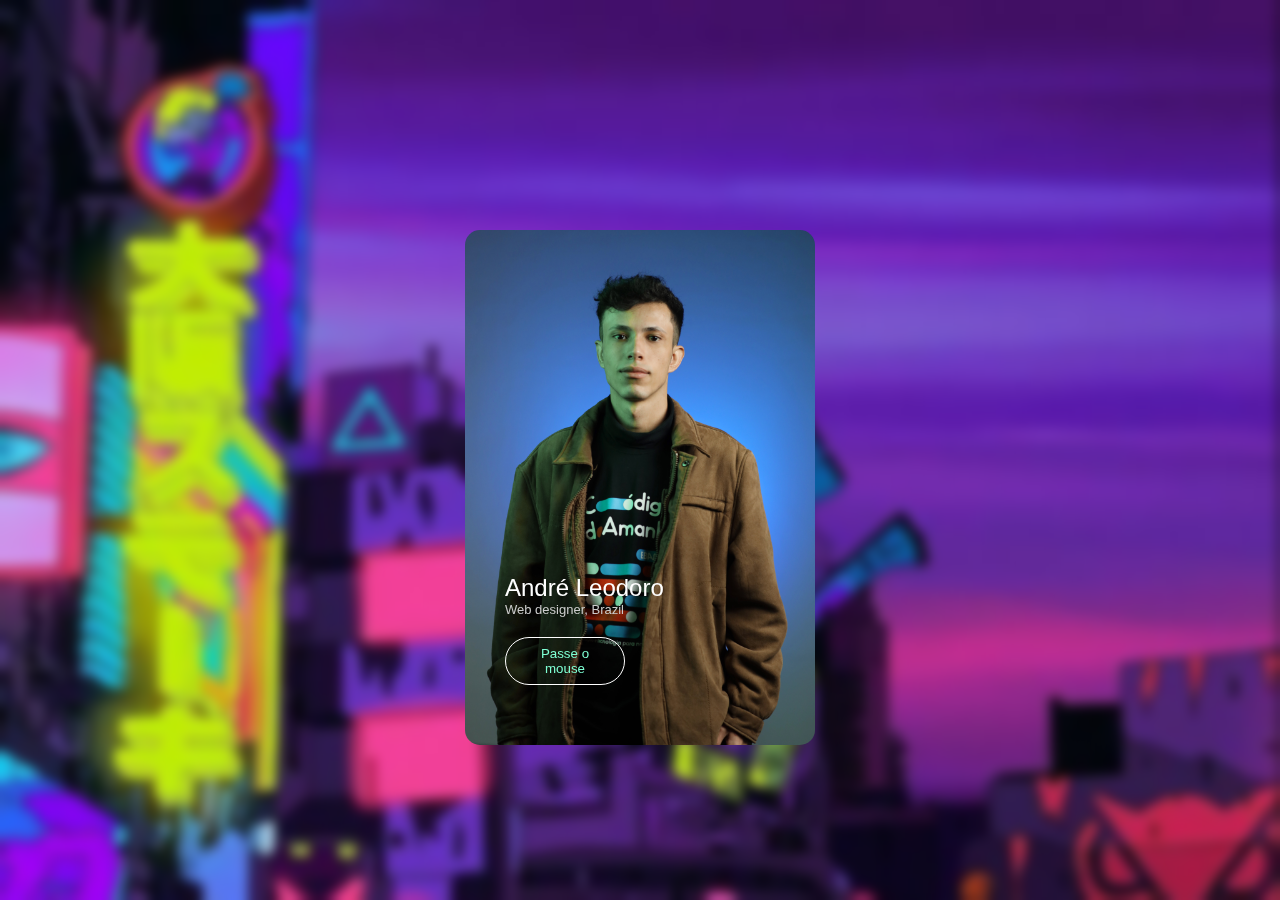
==== pages/index.html @ e3b78909 "Feita correção das pastas raiz, onde foi adicionado uma  pasta mae com nome de pages e todo conteudo" ====
<!DOCTYPE html>
<html lang="pt-br">

<head>
    <meta charset="UTF-8">
    <meta http-equiv="X-UA-Compatible" content="IE=edge">
    <meta name="viewport" content="width=device-width, initial-scale=1.0">
    <title>profile card</title>
    <link rel="stylesheet" href="style.css">
</head>

<body>
    <main class="container">
        <section class="card">
            <div class="card-inner">
                <div class="front">
                    <h2>André Leodoro</h2>
                    <p>Web designer, Brazil</p>
                    <button>Passe o mouse</button>
                </div>
                <div class="back">
                    <img src="/Imagens/maozinha.png">
                    <h1>André <span> Leodoro</span></h1>
                    <p>Me conheça um pouco mais<span> clique nos botões a baixo</span>
                    </p>
                    <div class="row">
                        <a class="col" href="">
                            <h2>Hobbies</h2>
                        </a>
                        <a class="col" href="">
                            <h2>Atividades</h2>
                        </a>
                        <a class="col" href="./SobreMim/sobremim.html">
                            <h2>Sobre</h2>
                        </a>
                    </div>
                    <div class="sociais">
                        <div class="row">
                            <button>Seguir</button>
                            <a href="#"><img src="/Imagens/instragram.png" alt="Logo do instagram"></a>
                            <a href="https://github.com/aleodoro93"><img id="git" src="/Imagens/githublogo.png" alt="Logo github gatinho"></a>
                        </div>
                    </div>

                </div>
            </div>
        </section>
    </main>
</body>

</html>
---- pages/style.css ----
* {
    margin: 0;
    padding: 0;
    font-family: 'Poppins', sans-serif;
    box-sizing: border-box;
}

body{
    background-image: url(/Imagens/carro.jpg);
    backdrop-filter: blur(6px);
    background-size: cover;
    


}
.container {
    width: 100%;
    min-height: 100vh;
    
    padding: 10px;
}

.card {
    width: 350px;
    height: 515px;
    margin: 220px auto 0;
    

}

.card-inner {

    width: 100%;
    height: 100%;
    position: relative;
    transition: transform 1s;
    transform-style: preserve-3d;

}

.front, .back {
    width: 100%;
    height: 100%;
    border-radius: 15px;
    position: absolute;
    backface-visibility: hidden;
    
}


.front {
    background: url(/Imagens/eu\ andre.JPG);
    background-size: cover;
    background-position: center;
    padding: 60px 40px;
    display: flex;
    flex-direction: column;
    justify-content: flex-end;
    color: #fff;

}

.front h2 {
    font-weight: 500;
}

.front p {
    color: #ccc;
    font-size: 13px;

}

.front button {
    width: 120px;
    border: 1px solid #fff;
    background: transparent;
    border-radius: 50px;
    padding: 8px 20px;
    cursor: pointer;
    margin-top: 20px;
    color: aquamarine;
}

.back {
    background: #fff;
    color: #333;
    padding: 20px 40px;
    transform: rotateY(180deg);
}

.back h1 {
    font-size: 50px;
    line-height: 45px;
    margin-bottom: 10px;

}

.back h1 span {
    font-weight: 400;

}

.back p {
    font-size: 14px;
    line-height: 17px;
}

.back p span {
    font-weight: 700;
}

.back img {
    width: 100px;
}

.row {
 display: flex;
 align-items: center;
 margin: 5px;   
}

.col {
    flex: 1;
    text-align: center;
    color: #555;
    font-size: 15px;
    margin: 50px 1px;

}

.col h2 {
    font-size: 15px;

}

.back button {
    background: #0062ad;
    color: #fff;
    border: 0;
    outline: 0;
    padding: 10px 15px;
    border-radius: 30px;
    font-size: 14px;
    margin: 5px 5px;
    align-items: center;
    justify-content:center;
    box-shadow:0 8px 10px rgba(12, 112, 155, 0.3);
}

.sociais a {

    width: 40px;
    height: 40px;
    border-radius: 50%;
    box-shadow: 0 5px rgba(9, 176, 218, 0.133);
    display: flex;
    align-items: center;
    justify-content: center;
    margin: 2px 26px;
    

}

.back a img {
    width: 60%;

}

#git {
    width: 90%;
}

.card:hover .card-inner {
    transform: rotateY(180deg)

}
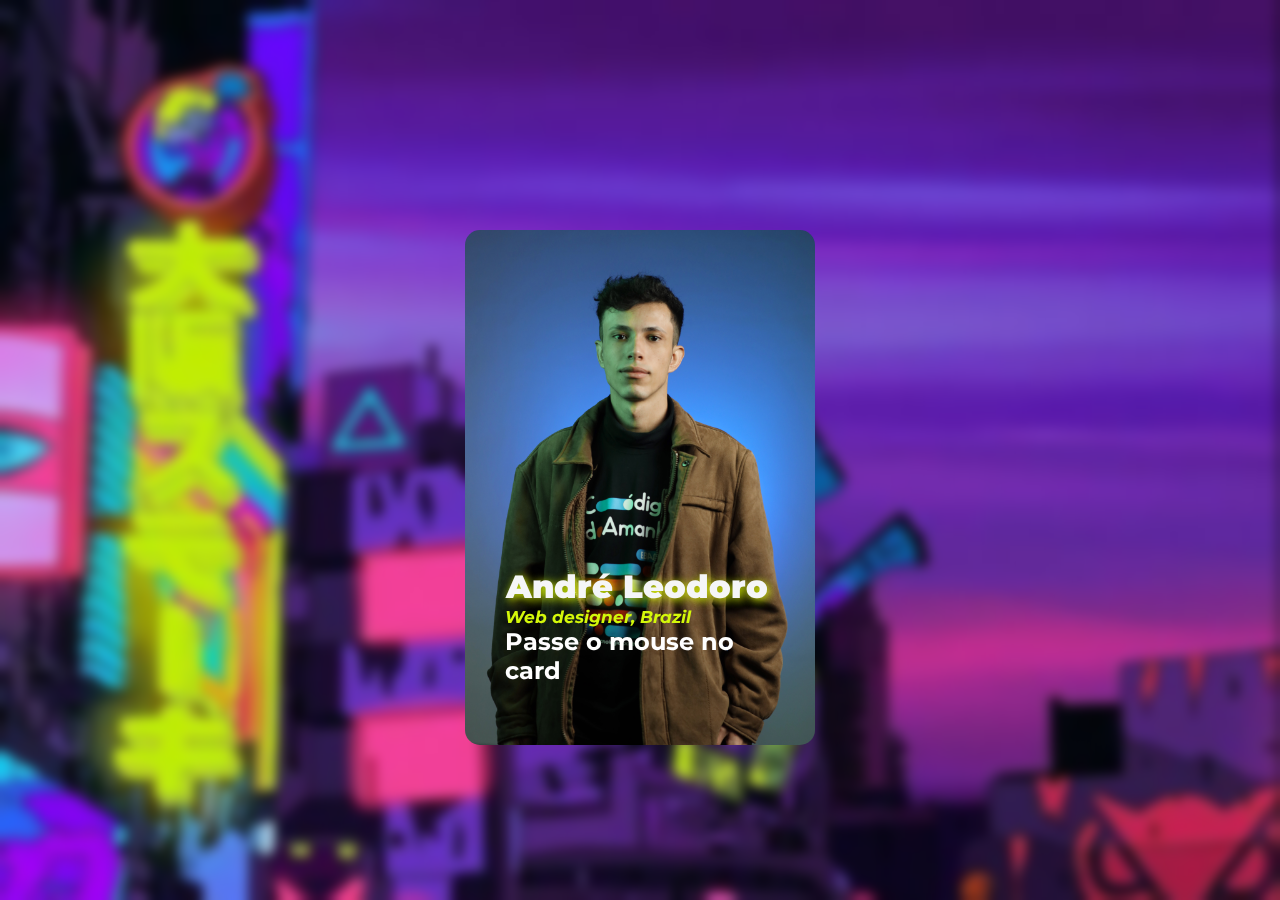
==== commit 75249e29: "Feita pagina para contato com form, estilizada por completo" ====
--- a/pages/index.html
+++ b/pages/index.html
@@ -6,39 +6,46 @@
     <meta http-equiv="X-UA-Compatible" content="IE=edge">
     <meta name="viewport" content="width=device-width, initial-scale=1.0">
     <title>profile card</title>
+    <link rel="preconnect" href="https://fonts.googleapis.com">
+    <link rel="preconnect" href="https://fonts.gstatic.com" crossorigin>
+    <link href="https://fonts.googleapis.com/css2?family=Montserrat:wght@200&display=swap" rel="stylesheet">
     <link rel="stylesheet" href="style.css">
+
+
 </head>
 
 <body>
+
+
     <main class="container">
         <section class="card">
             <div class="card-inner">
                 <div class="front">
-                    <h2>André Leodoro</h2>
+                    <h1>André Leodoro</h1>
                     <p>Web designer, Brazil</p>
-                    <button>Passe o mouse</button>
+                    <h2>Passe o mouse no card</h2>
                 </div>
                 <div class="back">
-                    <img src="/Imagens/maozinha.png">
+                    <img src="./Imagens/maozinha.png">
                     <h1>André <span> Leodoro</span></h1>
-                    <p>Me conheça um pouco mais<span> clique nos botões a baixo</span>
-                    </p>
-                    <div class="row">
-                        <a class="col" href="">
+                    <p><span>Me conheça um pouco mais clique nos botões a baixo</span></p>
+                    <nav class="ancoras">
+                        <a href="./Hobbies/Hobbies.html">
                             <h2>Hobbies</h2>
                         </a>
-                        <a class="col" href="">
-                            <h2>Atividades</h2>
+                        <a href="./contato/contato.html">
+                            <h2>Contato</h2>
                         </a>
-                        <a class="col" href="./SobreMim/sobremim.html">
+                        <a href="./SobreMim/sobremim.html">
                             <h2>Sobre</h2>
                         </a>
-                    </div>
+                    </nav>
                     <div class="sociais">
-                        <div class="row">
-                            <button>Seguir</button>
-                            <a href="#"><img src="/Imagens/instragram.png" alt="Logo do instagram"></a>
-                            <a href="https://github.com/aleodoro93"><img id="git" src="/Imagens/githublogo.png" alt="Logo github gatinho"></a>
+                        <div class="pages">
+                            <a href="https://www.instagram.com/andrelleodoro/"><button>Seguir</button></a>
+                            <a href="https://www.instagram.com/andrelleodoro/"><img src="./Imagens/instragram.png" alt="Logo do instagram"></a>
+                            <a href="https://github.com/aleodoro93"><img id="git" src="./Imagens/githublogo.png" alt="Logo github gatinho"></a>
+                                       
                         </div>
                     </div>
 
--- a/pages/style.css
+++ b/pages/style.css
@@ -2,21 +2,21 @@
     margin: 0;
     padding: 0;
     font-family: 'Poppins', sans-serif;
+    font-family: 'Montserrat', sans-serif;
     box-sizing: border-box;
 }
 
-body{
-    background-image: url(/Imagens/carro.jpg);
+body {
+    background-image: url(./Imagens/carro.jpg);
     backdrop-filter: blur(6px);
     background-size: cover;
-    
-
 
 }
+
 .container {
     width: 100%;
     min-height: 100vh;
-    
+
     padding: 10px;
 }
 
@@ -24,7 +24,6 @@
     width: 350px;
     height: 515px;
     margin: 220px auto 0;
-    
 
 }
 
@@ -38,18 +37,19 @@
 
 }
 
-.front, .back {
+.front,
+.back {
     width: 100%;
     height: 100%;
     border-radius: 15px;
     position: absolute;
     backface-visibility: hidden;
-    
+
 }
 
 
 .front {
-    background: url(/Imagens/eu\ andre.JPG);
+    background: url(./Imagens/andre.JPG);
     background-size: cover;
     background-position: center;
     padding: 60px 40px;
@@ -60,25 +60,29 @@
 
 }
 
-.front h2 {
-    font-weight: 500;
+.front h1 {
+    font-weight: 950;
+    font-size: auto;
+    color: #f5f6f7;
+    display: flex;
+    padding: 1px;
+    text-shadow: 2px 2px 10px #dbf805;
+    
 }
 
 .front p {
-    color: #ccc;
-    font-size: 13px;
+    color: #d4f80a;
+    font-size: 17px;
+    font-weight:bolder;
+    font-style: italic;
+   
 
 }
 
-.front button {
-    width: 120px;
-    border: 1px solid #fff;
-    background: transparent;
-    border-radius: 50px;
-    padding: 8px 20px;
-    cursor: pointer;
-    margin-top: 20px;
-    color: aquamarine;
+.front h2 {
+
+    
+   
 }
 
 .back {
@@ -92,44 +96,60 @@
     font-size: 50px;
     line-height: 45px;
     margin-bottom: 10px;
+    text-shadow: 2px 2px 30px #1f2020;
 
 }
 
 .back h1 span {
     font-weight: 400;
+    text-shadow: 2px 2px 10px #313233;
 
 }
 
-.back p {
-    font-size: 14px;
-    line-height: 17px;
-}
+
+
 
 .back p span {
     font-weight: 700;
+    font-size: 22px;
 }
 
 .back img {
     width: 100px;
 }
 
-.row {
- display: flex;
- align-items: center;
- margin: 5px;   
-}
 
-.col {
-    flex: 1;
+.ancoras {
+    display: flex;
+    align-items: center;
+    justify-content: space-around;
     text-align: center;
-    color: #555;
-    font-size: 15px;
-    margin: 50px 1px;
+    font-size: 13px;
+    margin: 40px 1px;
+    color: #1f2020;
 
 }
 
-.col h2 {
-    font-size: 15px;
+.ancoras h2 {
+
+    color: #1f2020;
+}
+
+.pages {
+    display: flex;
+    align-items: center;
+    justify-content: space-around;
+    text-align: center;
+    font-size: 20px;
+    margin: 40px 1px;
+
+}
+
+.pages h2 {
+    font-size: 22px;
+    text-align: center;
+    color: #333;
+    
 
 }
 
@@ -143,21 +163,20 @@
     font-size: 14px;
     margin: 5px 5px;
     align-items: center;
-    justify-content:center;
-    box-shadow:0 8px 10px rgba(12, 112, 155, 0.3);
+    justify-content: center;
+    box-shadow: 0 8px 10px rgba(12, 112, 155, 0.3);
 }
 
 .sociais a {
 
-    width: 40px;
-    height: 40px;
-    border-radius: 50%;
-    box-shadow: 0 5px rgba(9, 176, 218, 0.133);
+    width: 90px;
+    height: 60px;
+    border-radius: 20%;
+    box-shadow:  5px 7px 6px rgba(12, 12, 12, 0.133);
     display: flex;
     align-items: center;
     justify-content: center;
-    margin: 2px 26px;
-    
+    margin: 2px 6px;
 
 }
 
@@ -172,11 +191,4 @@
 
 .card:hover .card-inner {
     transform: rotateY(180deg)
-
-}
-
-
-    
-
-
-
+}